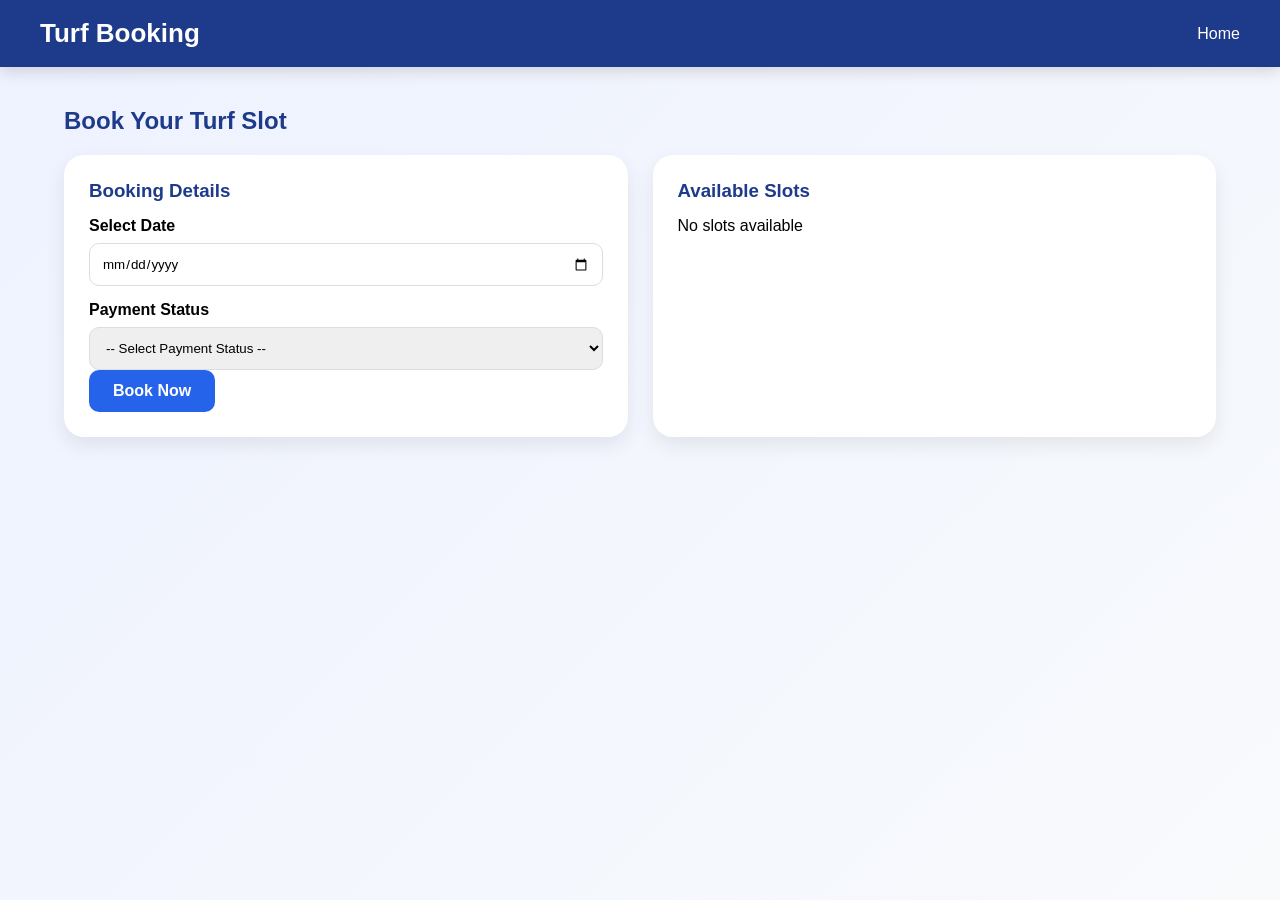
==== src/main/resources/static/booking.html @ 9cdcfc3e "Initial commit" ====
<!DOCTYPE html>
<html lang="en">

<head>
  <meta charset="UTF-8">
  <title>Turf Booking System</title>
  <link rel="stylesheet" href="css/style.css">
</head>

<body>


<div class="navbar">
  <div class="logo">Turf Booking</div>
  <div>
    <a href="index.html">Home</a>
   
  </div>
</div>


<div class="container">

  <h2>Book Your Turf Slot</h2>

  <div class="grid">

    
    <div class="card panel">

      <h3>Booking Details</h3>

      <label>Select Date</label>
      <input type="date" id="date">

      <label>Payment Status</label>
      <select id="paymentStatus">
  		<option value="">-- Select Payment Status --</option>
  		<option value="PENDING">PENDING</option>
  		<option value="PAID">PAID</option>
		</select>

      <button class="btn" onclick="bookSlot()">Book Now</button>

    </div>

    
    <div class="card panel">

      <h3>Available Slots</h3>
      <div id="slots"></div>

    </div>

  </div>
</div>

<script src="js/api.js"></script>
<script src="js/booking.js"></script>
<script>
  loadSlots();
</script>

</body>
</html>
---- src/main/resources/static/css/style.css ----
*{
    margin:0;
    padding:0;
    box-sizing:border-box;
    font-family:'Segoe UI',sans-serif;
}

body{
    background:linear-gradient(135deg,#eef2ff,#f8fafc);
    min-height:100vh;
}


.navbar{
    background:#1e3a8a;
    color:white;
    padding:18px 40px;
    display:flex;
    justify-content:space-between;
    align-items:center;
    box-shadow:0 4px 15px rgba(0,0,0,.15);
}

.logo{
    font-size:26px;
    font-weight:bold;
}

.navbar a{
    color:white;
    text-decoration:none;
    margin-left:20px;
    font-weight:500;
    transition:.3s;
}

.navbar a:hover{
    color:#93c5fd;
}


.hero{
    min-height:85vh;
    display:flex;
    flex-direction:column;
    justify-content:center;
    align-items:center;
    text-align:center;
    padding:20px;
}

.hero h1{
    font-size:58px;
    color:#1e3a8a;
    margin-bottom:20px;
}

.hero p{
    font-size:20px;
    color:#555;
    margin-bottom:35px;
}


.btn,
button{
    background:#2563eb;
    color:white;
    border:none;
    padding:12px 24px;
    border-radius:10px;
    cursor:pointer;
    font-size:16px;
    font-weight:600;
    transition:.3s;
}

.btn:hover,
button:hover{
    background:#1d4ed8;
    transform:translateY(-2px);
}


.form-box{
    width:420px;
    max-width:95%;
    margin:60px auto;
    background:white;
    padding:35px;
    border-radius:20px;
    box-shadow:0 10px 30px rgba(0,0,0,.1);
}

.form-box h2{
    text-align:center;
    color:#1e3a8a;
    margin-bottom:25px;
}

.form-box input,
.form-box select{
    width:100%;
    padding:14px;
    margin:10px 0;
    border:1px solid #d1d5db;
    border-radius:10px;
    font-size:15px;
}

.form-box input:focus,
.form-box select:focus{
    outline:none;
    border:2px solid #2563eb;
}

.form-box button{
    width:100%;
    margin-top:10px;
}


.container{
    width:90%;
    max-width:1200px;
    margin:40px auto;
}

.container h2{
    color:#1e3a8a;
    margin-bottom:20px;
}


.grid{
    display:grid;
    grid-template-columns:1fr 1fr;
    gap:25px;
}


.card{
    background:white;
    border-radius:20px;
    padding:25px;
    box-shadow:0 8px 20px rgba(0,0,0,.08);
}


.panel h3{
    color:#1e3a8a;
    margin-bottom:15px;
}

.panel label{
    display:block;
    margin-top:15px;
    margin-bottom:8px;
    font-weight:600;
}

.panel input,
.panel select{
    width:100%;
    padding:12px;
    border:1px solid #ddd;
    border-radius:10px;
}


.slot-card{
    background:#eff6ff;
    border-left:5px solid #2563eb;
    padding:18px;
    margin-bottom:15px;
    border-radius:12px;
    display:flex;
    justify-content:space-between;
    align-items:center;
}

.slot-card p{
    font-size:16px;
    font-weight:600;
}

.slot-card button{
    background:#22c55e;
}

.slot-card button:hover{
    background:#16a34a;
}


.stats{
    display:grid;
    grid-template-columns:repeat(3,1fr);
    gap:20px;
    margin-bottom:30px;
}

.stat-card{
    background:white;
    border-radius:20px;
    padding:25px;
    text-align:center;
    box-shadow:0 8px 20px rgba(0,0,0,.08);
}

.stat-card h3{
    font-size:35px;
    color:#2563eb;
}

.stat-card p{
    color:#555;
    margin-top:10px;
}


table{
    width:100%;
    border-collapse:collapse;
    background:white;
    border-radius:15px;
    overflow:hidden;
    box-shadow:0 8px 20px rgba(0,0,0,.08);
}

table th{
    background:#1e3a8a;
    color:white;
    padding:15px;
}

table td{
    padding:14px;
    text-align:center;
    border-bottom:1px solid #eee;
}

table tr:hover{
    background:#f8fafc;
}


@media(max-width:768px){

    .grid{
        grid-template-columns:1fr;
    }

    .stats{
        grid-template-columns:1fr;
    }

    .navbar{
        flex-direction:column;
        gap:10px;
        text-align:center;
    }

    .hero h1{
        font-size:38px;
    }

    .slot-card{
        flex-direction:column;
        gap:10px;
    }
}
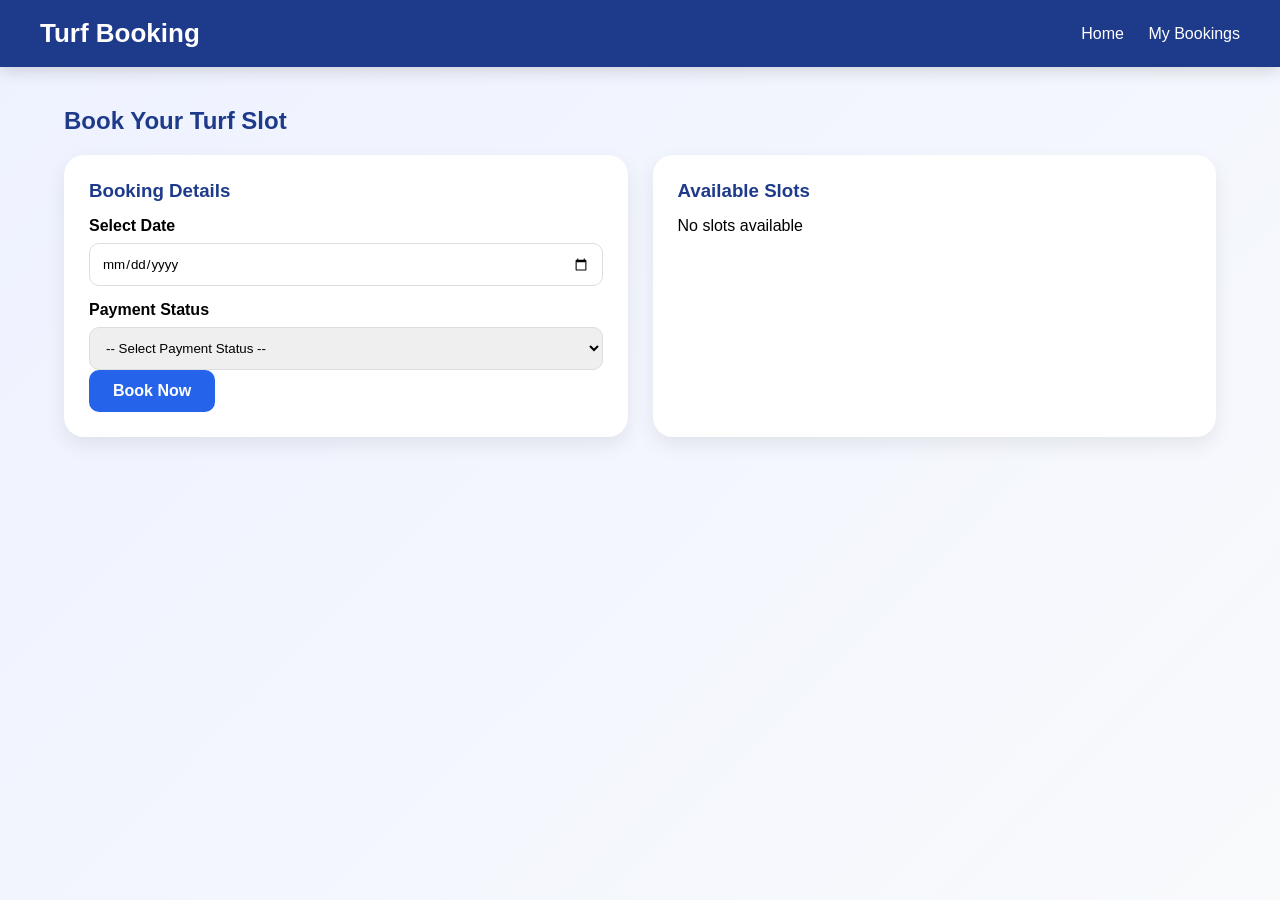
==== commit 03881b38: "Added My Bookings feature, Cancel Booking functionality, Booking History, and Admin Dashboard improv" ====
--- a/src/main/resources/static/booking.html
+++ b/src/main/resources/static/booking.html
@@ -14,7 +14,7 @@
   <div class="logo">Turf Booking</div>
   <div>
     <a href="index.html">Home</a>
-   
+   <a href="my-bookings.html">My Bookings</a>
   </div>
 </div>
 
